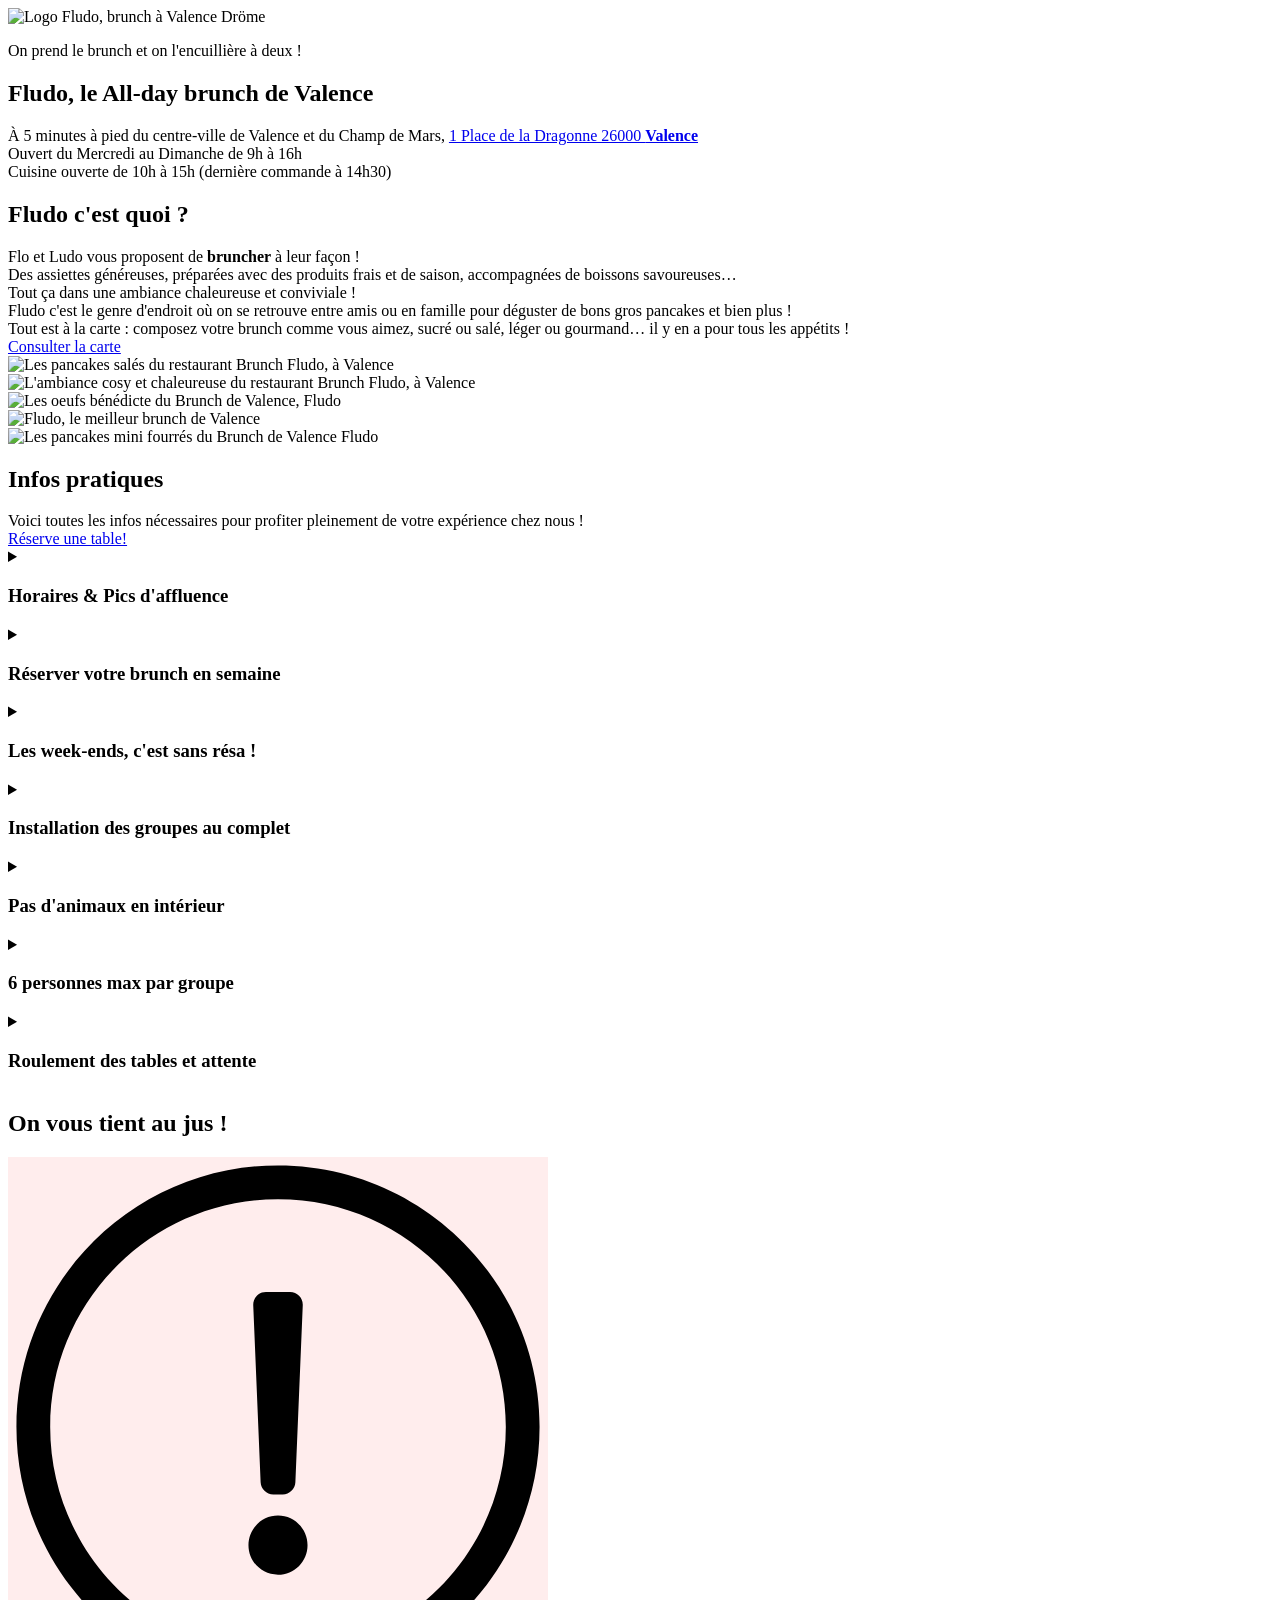
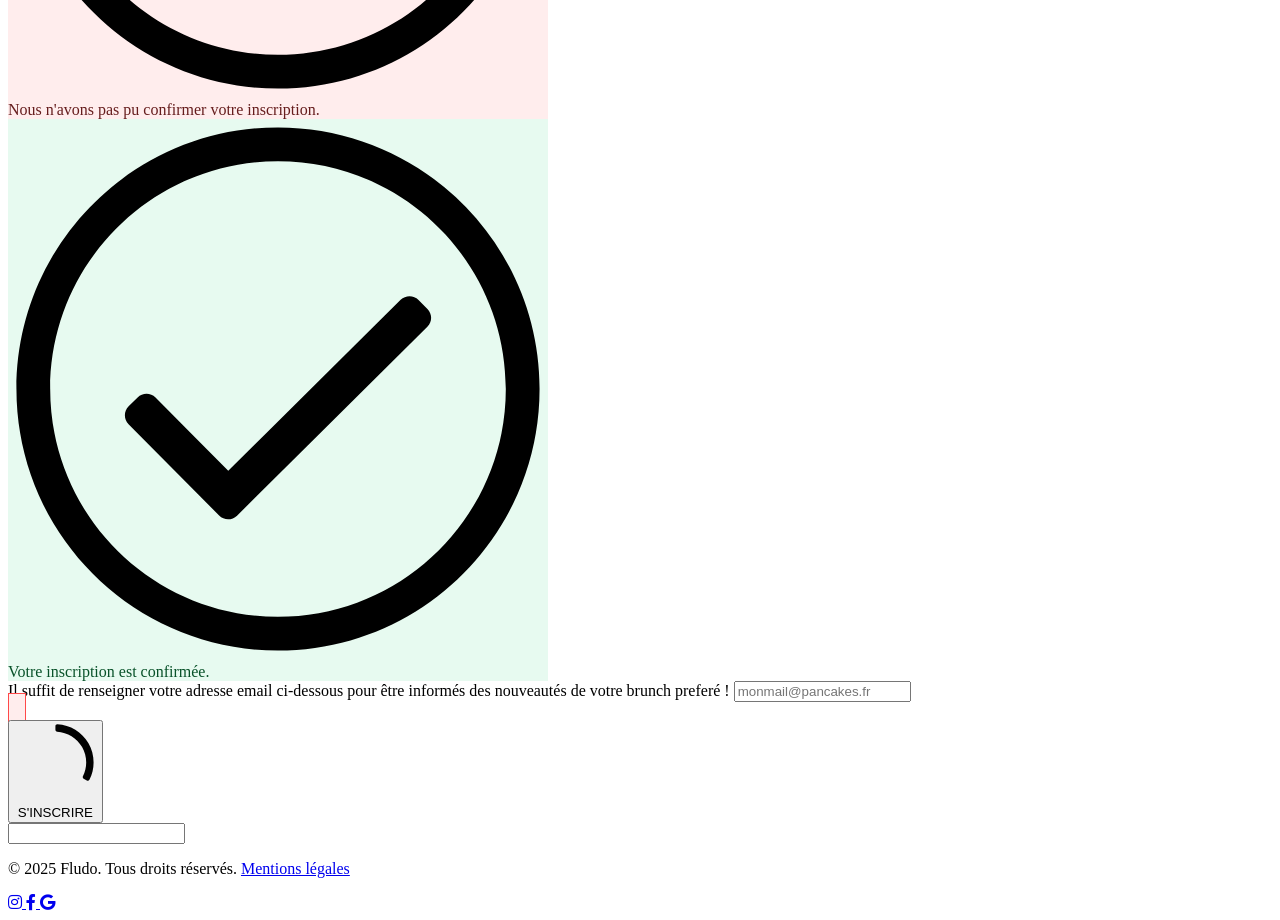
==== src/index.html @ b74ec250 "fix css path" ====
<!DOCTYPE html>
<html lang="fr">
<head>
    <meta charset="UTF-8">
    <meta name="viewport" content="width=device-width, initial-scale=1.0">
    <title>FLUDO │ LE restaurant Brunch à Valence</title>
    <meta name="description" content= "Flo et Ludo vous propose un concept de restaurant All Day Brunch à 5 minutes à pied du centre de Valence ! Au menu : pancakes, œufs Bénédicte et bien d'autres…">
    <meta property="og:title" content="Fludo : Le 'All Day Brunch' de Valence">
    <meta name="robots" content="noai, notdm">
    <meta name="tdm-policy" content="contact=mailto:contact@fludo.fr; terms=https://github.com/fguiliana/fludo/terms">
    <link rel="preconnect" href="https://fonts.googleapis.com">
    <link rel="preconnect" href="https://fonts.gstatic.com" crossorigin>
    <link rel="icon" type="image/png" href="media/favicon.png" />
    <link href="https://cdnjs.cloudflare.com/ajax/libs/font-awesome/5.15.4/css/all.min.css" rel="stylesheet">
    <link rel="stylesheet" href="style.min.css">
    <link rel="stylesheet" href="https://sibforms.com/forms/end-form/build/sib-styles.css">
    <script type="application/ld+json">
        {
          "@context": "https://schema.org",
          "@type": "Organization",
          "name": "Fludo",
          "url": "https://www.fludo.fr",
          "logo": "https://www.fludo.fr/media/fludo-logo.webp",
          "sameAs": [
            "https://www.instagram.com/fludobrunch",
            "https://www.facebook.com/fludobrunch",
            "https://www.google.com/search?q=Fludo"
          ],
          "contactPoint": {
            "@type": "ContactPoint",
            "telephone": "+33-4-75-43-44-90",
            "contactType": "Customer Service",
            "areaServed": "FR",
            "availableLanguage": "French"
          },
          "address": {
            "@type": "PostalAddress",
            "streetAddress": "1 Place de la Dragonne",
            "addressLocality": "Valence",
            "postalCode": "26000",
            "addressCountry": "FR"
          }
        }
        </script>
</head>
<body>
    <!-- Header -->
    <header>
        <img id="fludo-logo" src="media/fludo-logo.webp" alt="Logo Fludo, brunch à Valence Dröme">
        <p class="slogan">On prend le brunch et on l'encuillière à deux !</p>
    </header>

    <!-- Main Content -->
    <main class="container">
        <!-- <div class="divider"></div> -->
        <section class="intro">
            <h1>Fludo, le All-day brunch de Valence</h1>
            <div>À 5 minutes à pied du centre-ville de Valence et du Champ de Mars,
                <a class="address" href="https://maps.app.goo.gl/TYoxBUfpQGfPGVpT9">1 Place de la Dragonne 26000 <strong>Valence</strong></a>
            </div>
            <div class="opening_hours">Ouvert du Mercredi au Dimanche de 9h à 16h</div>
            <div class="kitchen_hours">Cuisine ouverte de 10h à 15h (dernière commande à 14h30)</div>
        </section>
        <!-- <div class="divider"></div> -->
        <section class="block">
            <h2>Fludo c'est quoi ?</h2>
            <div class="block_content">
                Flo et Ludo vous proposent de <strong>bruncher</strong> à leur façon !</br>
                Des assiettes généreuses, préparées avec des produits frais et de saison, accompagnées de boissons savoureuses…</br>
                Tout ça dans une ambiance chaleureuse et conviviale ! </br>
                Fludo c'est le genre d'endroit où on se retrouve entre amis ou en famille pour déguster de bons gros pancakes et bien plus ! </br>
                Tout est à la carte : composez votre brunch comme vous aimez, sucré ou salé, léger ou gourmand… il y en a pour tous les appétits !
            </div>
            <a class="button" href="https://go.nordqr.com/fludo/">Consulter la carte</a>
        </section>
        
        <section class="block">
            <div class="slider_container">
                <div class="slider">
                  <div class="slide one">
                    <img src="media/slideshow/photo1.webp" alt="Les pancakes salés du restaurant Brunch Fludo, à Valence"/>
                  </div>
                  <div class="slide two">
                    <img src="media/slideshow/photo2.webp" alt="L'ambiance cosy et chaleureuse du restaurant Brunch Fludo, à Valence" loading="lazy"/>
                  </div>
                  <div class="slide three">
                    <img src="media/slideshow/photo3.webp" alt="Les oeufs bénédicte du Brunch de Valence, Fludo" loading="lazy"/>
                  </div>
                  <div class="slide four">
                    <img src="media/slideshow/photo4.webp" alt="Fludo, le meilleur brunch de Valence" loading="lazy"/>
                  </div>
                  <div class="slide four">
                    <img src="media/slideshow/photo5.webp" alt="Les pancakes mini fourrés du Brunch de Valence Fludo" loading="lazy"/>
                  </div>
                </div>
            </div>
        </section>
        <div class="divider"></div>
        <section class="block">
            <h2>Infos pratiques</h2>
            <div class="description">
                Voici toutes les infos nécessaires pour profiter pleinement de votre expérience chez nous !
            </div>
            <a class="button" href="https://reservation.laddition.com/booking/fludo">Réserve une table!</a>
            <div class="accordion">
                <details>
                    <summary><h3><strong>Horaires</strong> & Pics d'affluence</h3></summary>
                    <div class="content">
                        <p>
                            La cuisine est ouverte de 10h00 à 15h00, ce qui signifie que nous prenons les dernières commandes à 14h30. Le reste du temps, le restaurant passe en mode coffee shop.
                            Nos pics d'affluence sont de 10h30 à 13h00 les week-ends (surtout le dimanche, “The day of the Brunch”) et les jours fériés; et de 11h30 à 13h00 en semaine.</br>
                            <i>Petit tip : Regarder notre fiche Google pour avoir la fréquentation en direct !</i>
                        </p>
                    </div>
                </details>
                <details>
                    <summary><h3>Réserver votre <strong>brunch en semaine</strong></h3></summary>
                    <div class="content">
                        <p>
                            Victime de notre succès, nous vous conseillons fortement de réserver en semaine. En plus, vous pouvez le faire directement en ligne en cliquant sur ce lien : 
                        </p>
                        <a class="" href="https://reservation.laddition.com/booking/fludo">Réserve une table!</a>
                    </div>
                </details>
                <details>
                    <summary><h3><strong>Les week-ends</strong>, c'est sans résa !</h3></summary>
                    <div class="content">
                        <p>
                            Chez Fludo, nous ne prenons pas de réservations le week-end, car nous fonctionnons en service continu de 10h à 14h30. Chacun arrive et repart à son rythme ! 
                            Ainsi, nous avons la flexibilité d'accommoder un plus grand nombre de clients et de gérer plus efficacement notre flux de service.</br>
                            <i>Petit tip : venez dès l'ouverture ou en fin de service pour avoir plus de chances d'avoir une table sans attendre.</i>
                        </p>
                    </div>
                </details>
                <details>
                    <summary><h3>Installation des <strong>groupes au complet</strong></h3></summary>
                    <div class="content">
                        <p>
                            Pour des raisons de fluidité et d'organisation, nous installons les groupes uniquement lorsqu'ils sont au complet ! Cela évite de bloquer des tables et nous aide à garder une attente raisonnable pour tous. </br>
                            <i>Petit tip : Prévenez vos amis ou votre famille d'être à l'heure! Cela permet à tous de profiter d'un service plus rapide!</i>
                        </p>
                    </div>
                </details>
                <details>
                    <summary><h3><strong>Pas d'animaux</strong> en intérieur</h3></summary>
                    <div class="content">
                        <p>
                            Même si nous adorons les animaux, nous ne pouvons pas recevoir vos boules de poils à l'intérieur, et ce, peu importe leur taille et leur gentillesse. Notre salle est trop étroite et animée pour vos boules de poils, surtout le week-end. 
                            Les animaux sont les bienvenus en terrasse, mais pour le confort de tous, pas en intérieur. Merci !
                        </p>
                    </div>
                </details>
                <details>
                    <summary><h3><strong>6 personnes max</strong> par groupe</h3></summary>
                    <div class="content">
                        <p>
                            Notre salle a une capacité de 32 couverts (sans la terrasse), nous avons des tables de 2,3,4,5,6. 
                            Elle ne nous permet pas d'accueillir des gros groupes de potes ou de grandes familles de plus de 6 personnes sur une même tablée, même si on adorerait. 
                            En plus, on envoie les plats progressivement pour garantir leur qualité, ce qui rend compliqué le service de grandes tablées d'un seul coup. 
                            Nous privilégions les petits groupes pour une expérience plus agréable pour tous nos clients.
                        </p>
                    </div>
                </details>
                <details>
                    <summary><h3>Roulement des tables et <strong>attente</strong></h3></summary>
                    <div class="content">
                        <p>
                            Pour que tout se passe bien et que l'attente soit réduite, on compte sur vous pour faciliter la rotation des tables. 
                            Dès que vous avez fini de vous régaler et que les conversations se calment, pensez à laisser la place aux autres. 
                            Si vous avez dû attendre avant d'être installé, rappelez-vous que les prochains convives sont également impatients de découvrir nos plats!
                        </p>
                    </div>
                </details>
           </div>
        </section>
        <div class="divider"></div>
        <section class="block">
            <h2>On vous tient au jus !</h2>
            <div>
                <div id="sib-form-container">
                    <div id="error-message" class="sib-form-message-panel" style="text-align:left; color:#661d1d; background-color:#ffeded; border-color:#ff4949;max-width:540px;">
                        <div class="sib-form-message-panel__text sib-form-message-panel__text--center">
                            <svg viewBox="0 0 512 512" class="sib-icon sib-notification__icon">
                                <path d="M256 40c118.621 0 216 96.075 216 216 0 119.291-96.61 216-216 216-119.244 0-216-96.562-216-216 0-119.203 96.602-216 216-216m0-32C119.043 8 8 119.083 8 256c0 136.997 111.043 248 248 248s248-111.003 248-248C504 119.083 392.957 8 256 8zm-11.49 120h22.979c6.823 0 12.274 5.682 11.99 12.5l-7 168c-.268 6.428-5.556 11.5-11.99 11.5h-8.979c-6.433 0-11.722-5.073-11.99-11.5l-7-168c-.283-6.818 5.167-12.5 11.99-12.5zM256 340c-15.464 0-28 12.536-28 28s12.536 28 28 28 28-12.536 28-28-12.536-28-28-28z" />
                            </svg>
                            <span class="sib-form-message-panel__inner-text">
                                Nous n&#039;avons pas pu confirmer votre inscription.
                            </span>
                        </div>
                    </div>
                    <div></div>
                    <div id="success-message" class="sib-form-message-panel" style="text-align:left; color:#085229; background-color:#e7faf0; border-color:#13ce66;max-width:540px;">
                        <div class="sib-form-message-panel__text sib-form-message-panel__text--center">
                            <svg viewBox="0 0 512 512" class="sib-icon sib-notification__icon">
                                <path d="M256 8C119.033 8 8 119.033 8 256s111.033 248 248 248 248-111.033 248-248S392.967 8 256 8zm0 464c-118.664 0-216-96.055-216-216 0-118.663 96.055-216 216-216 118.664 0 216 96.055 216 216 0 118.663-96.055 216-216 216zm141.63-274.961L217.15 376.071c-4.705 4.667-12.303 4.637-16.97-.068l-85.878-86.572c-4.667-4.705-4.637-12.303.068-16.97l8.52-8.451c4.705-4.667 12.303-4.637 16.97.068l68.976 69.533 163.441-162.13c4.705-4.667 12.303-4.637 16.97.068l8.451 8.52c4.668 4.705 4.637 12.303-.068 16.97z" />
                            </svg>
                            <span class="sib-form-message-panel__inner-text">
                                Votre inscription est confirmée.
                            </span>
                        </div>
                    </div>
                    <div>
                        <form id="sib-form" method="POST" action="https://5db28197.sibforms.com/serve/[base64]" data-type="subscription">
                            <!-- <p>Inscrivez-vous à notre newsletter pour suivre nos actualités.</p>                         -->
                            <div class="sib-input">
                                <div class="form__entry entry_block">
                                    <div class="form__label-row ">
                                        <label class="" for="EMAIL" data-required="*">
                                            Il suffit de renseigner votre adresse email ci-dessous pour être informés des nouveautés de votre brunch preferé !
                                        </label>
                                        <input class="input" type="text" id="EMAIL" name="EMAIL" autocomplete="on" placeholder="monmail@pancakes.fr" data-required="true" required />
                                    </div>
                                    <label for="EMAIL" class="entry__error entry__error--primary" style="color:#661d1d; background-color:#ffeded; border: 1px solid #ff4949; padding: 0.5rem">
                                    </label>
                                </div>
                            </div>
                            <div>
                                <button class="button" form="sib-form" type="submit">
                                    <svg class="icon clickable__icon progress-indicator__icon sib-hide-loader-icon" viewBox="0 0 512 512">
                                        <path d="M460.116 373.846l-20.823-12.022c-5.541-3.199-7.54-10.159-4.663-15.874 30.137-59.886 28.343-131.652-5.386-189.946-33.641-58.394-94.896-95.833-161.827-99.676C261.028 55.961 256 50.751 256 44.352V20.309c0-6.904 5.808-12.337 12.703-11.982 83.556 4.306 160.163 50.864 202.11 123.677 42.063 72.696 44.079 162.316 6.031 236.832-3.14 6.148-10.75 8.461-16.728 5.01z" />
                                    </svg>
                                    S&#039;INSCRIRE
                                </button>
                            </div>
                            <input type="text" name="email_address_check" value="" class="input--hidden">
                            <!-- <input type="hidden" name="locale" value="fr"> -->
                        </form>
                    </div>
                </div>
            </div>
        </section>
    </main>

    <!-- Footer -->
    <footer>
        <p>&copy; 2025 Fludo. Tous droits réservés. <a href="mentions.html">Mentions légales</a></p>
        <div class="social-icons">
            <a href="https://www.instagram.com/fludobrunch" target="_blank" aria-label="Instagram" rel="noopener">
                <i class="fab fa-instagram"></i>
            </a>
            <a href="https://www.facebook.com/fludobrunch" target="_blank" aria-label="Facebook" rel="noopener">
                <i class="fab fa-facebook-f"></i>
            </a>
            <a href="https://maps.app.goo.gl/6g2QSEkhwfaf5TP17" target="_blank" aria-label="Google" rel="noopener">
                <i class="fab fa-google"></i>
            </a>
        </div>
    </footer>
    <!-- JavaScript -->
    <script defer src="script.min.js"></script>
    <script defer src="https://sibforms.com/forms/end-form/build/main.js"></script>
</body>
</html>
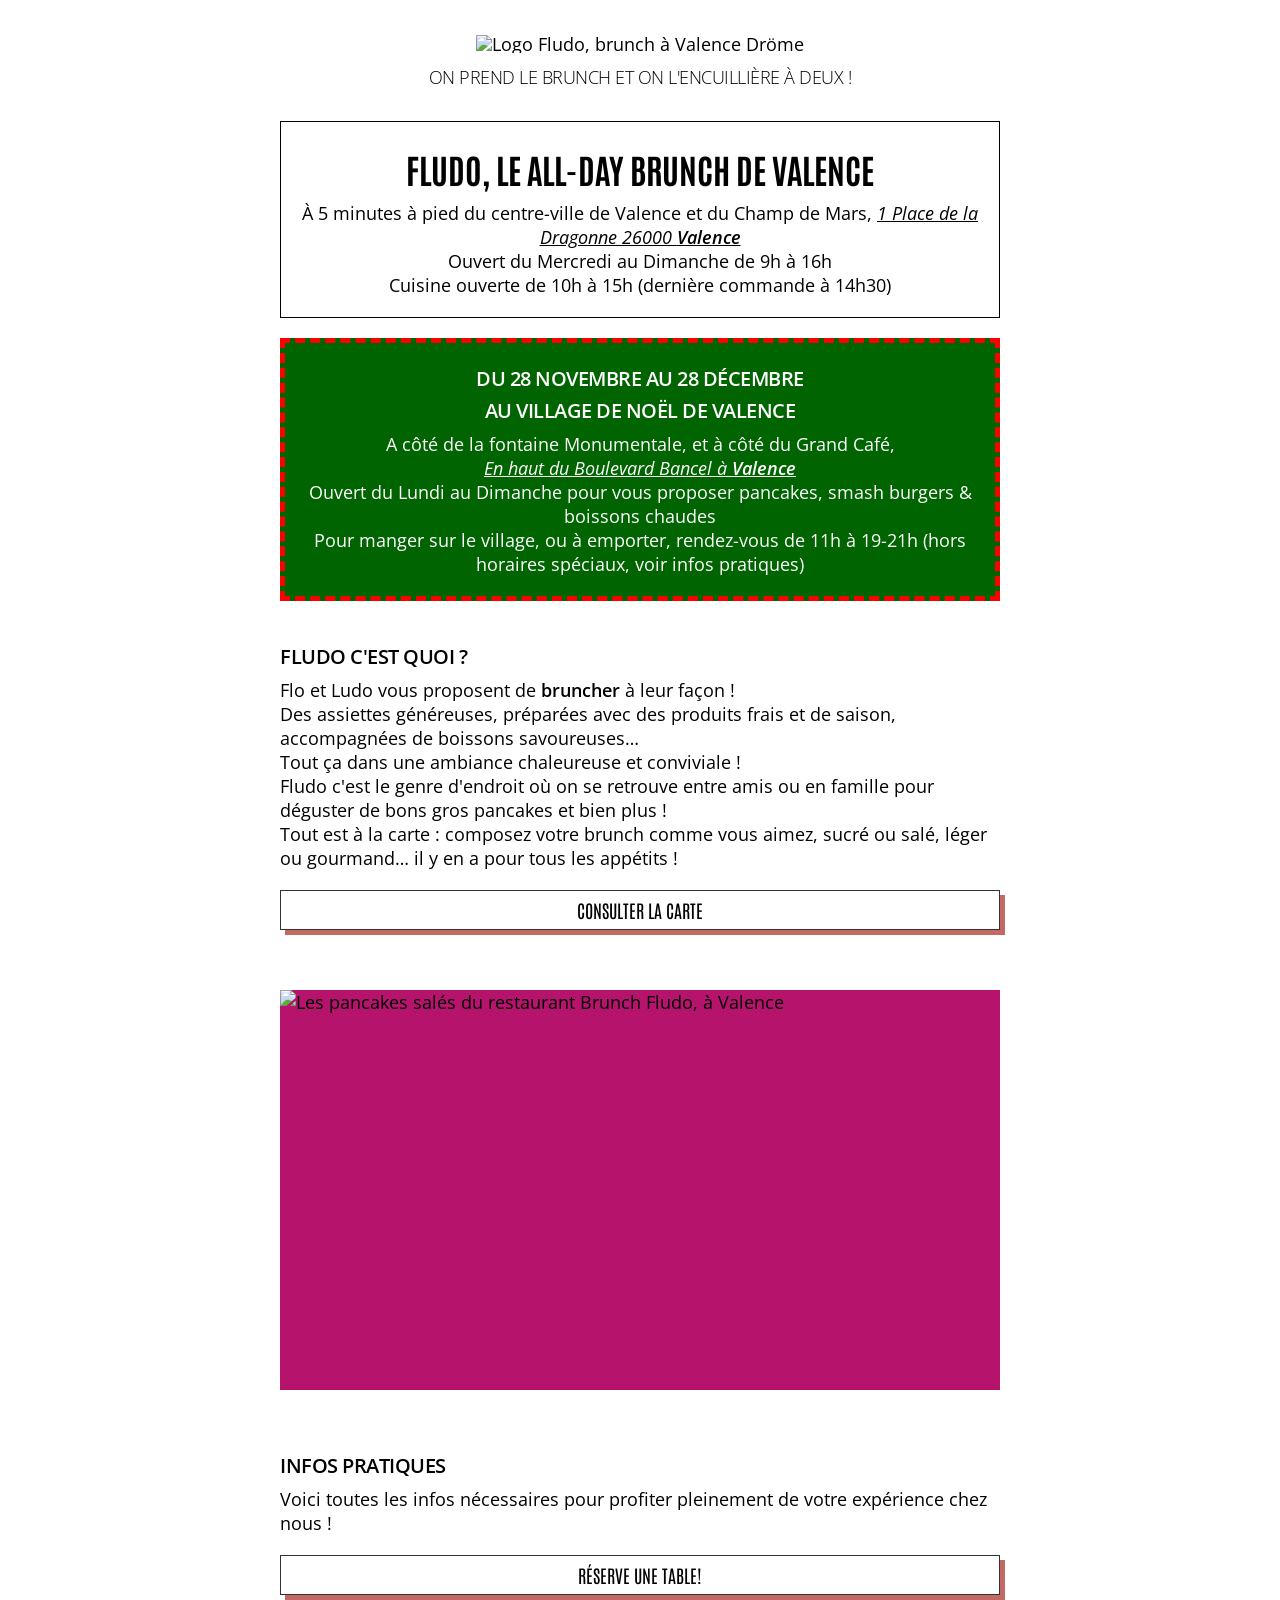
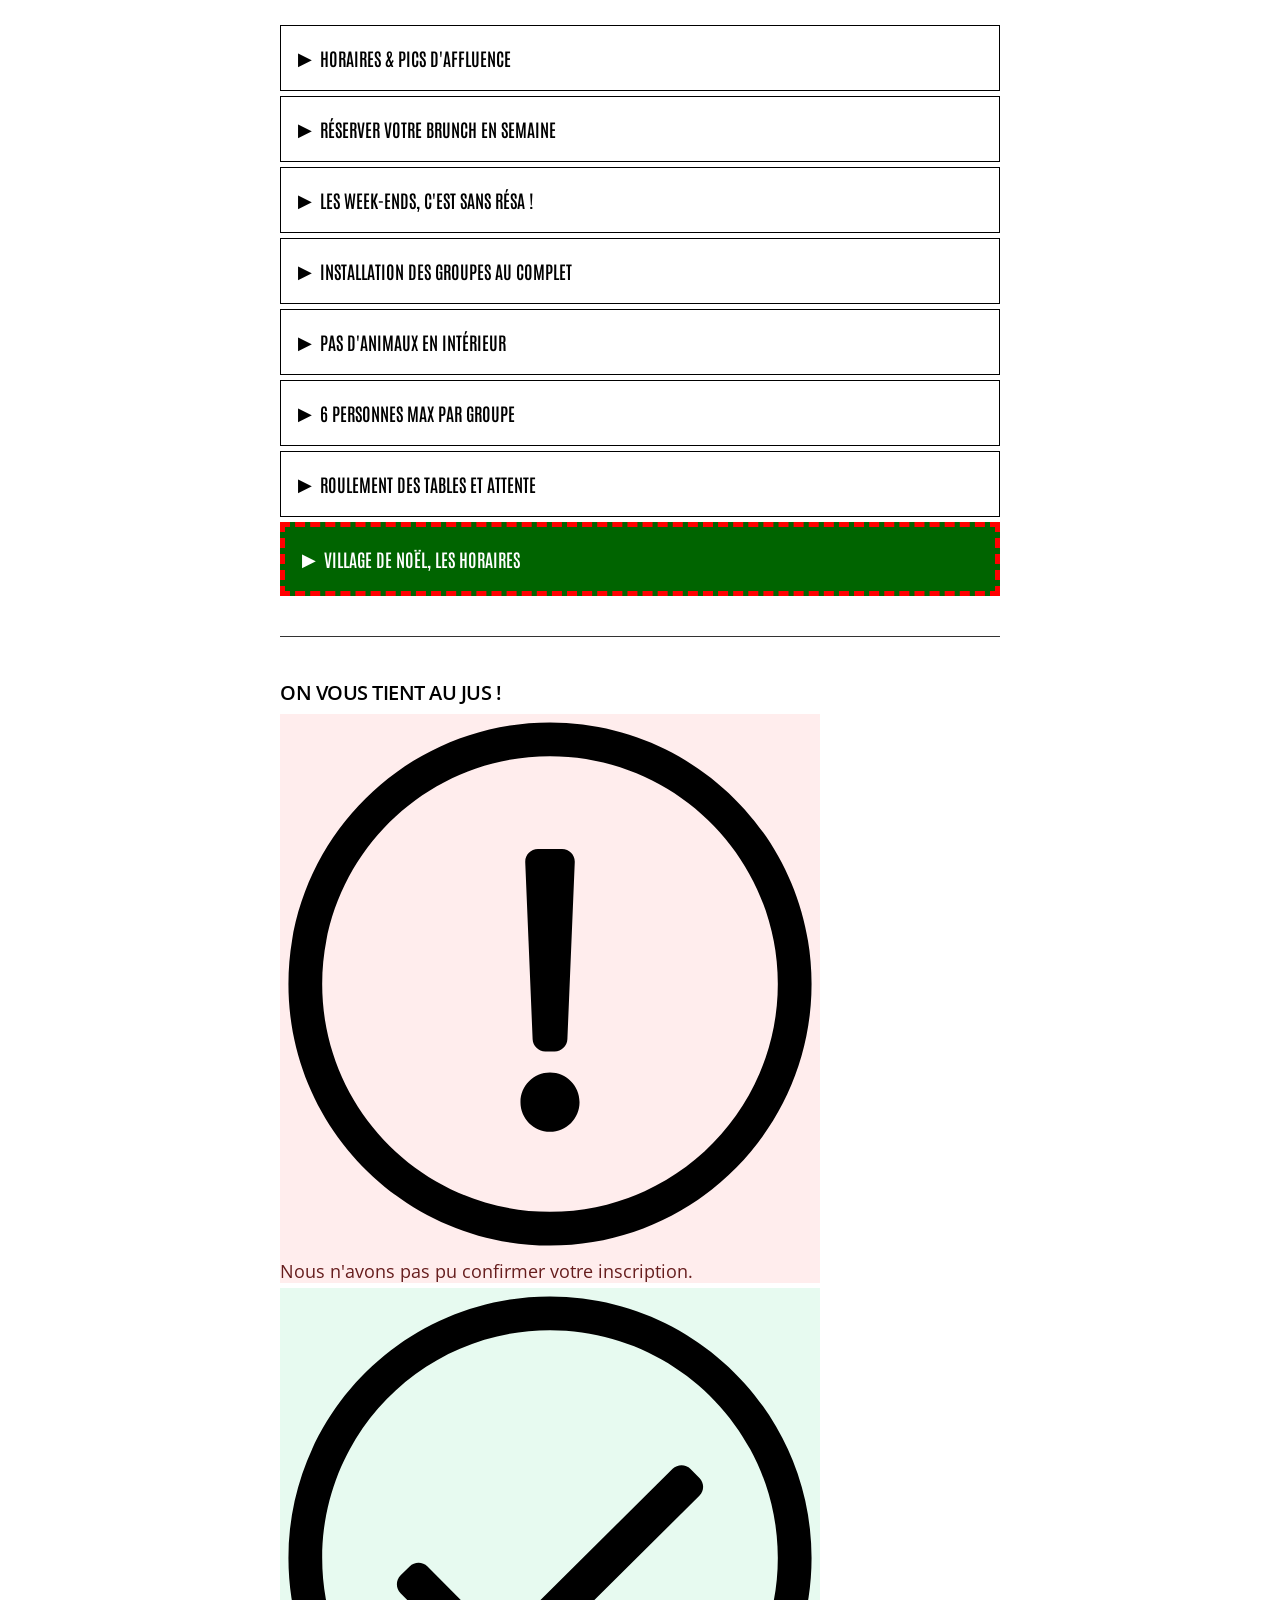
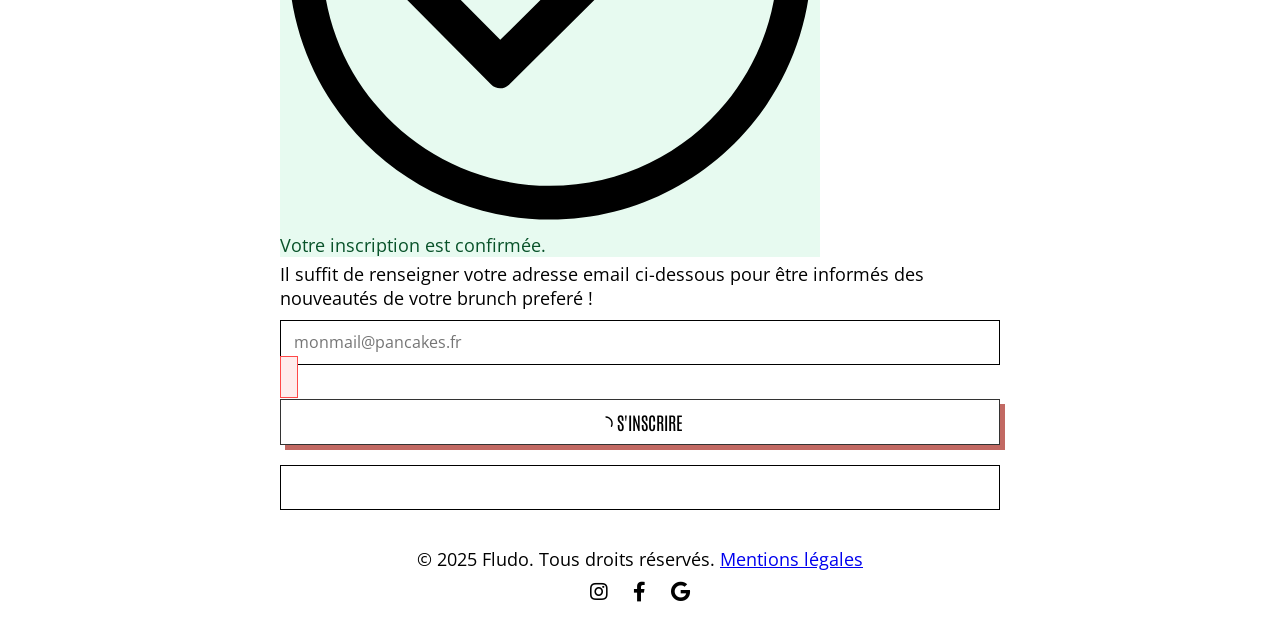
==== commit a1837241: "update pour noel" ====
--- a/src/index.html
+++ b/src/index.html
@@ -12,7 +12,7 @@
     <link rel="preconnect" href="https://fonts.gstatic.com" crossorigin>
     <link rel="icon" type="image/png" href="media/favicon.png" />
     <link href="https://cdnjs.cloudflare.com/ajax/libs/font-awesome/5.15.4/css/all.min.css" rel="stylesheet">
-    <link rel="stylesheet" href="style.min.css">
+    <link rel="stylesheet" href="style.css">
     <link rel="stylesheet" href="https://sibforms.com/forms/end-form/build/sib-styles.css">
     <script type="application/ld+json">
         {
@@ -61,6 +61,15 @@
             <div class="opening_hours">Ouvert du Mercredi au Dimanche de 9h à 16h</div>
             <div class="kitchen_hours">Cuisine ouverte de 10h à 15h (dernière commande à 14h30)</div>
         </section>
+        <div class="divider2"></div>
+        <section class="intro noel">
+            <h2>Du 28 Novembre au 28 Décembre </br>au Village de Noël de Valence</h1>
+            <div>A côté de la fontaine Monumentale, et à côté du Grand Café,</br>
+                <a class="address" href="https://maps.app.goo.gl/HufvJibSxLJKdPjW9">En haut du Boulevard Bancel à <strong>Valence</strong></a>
+            </div>
+            <div class="opening_hours">Ouvert du Lundi au Dimanche pour vous proposer pancakes, smash burgers & boissons chaudes</div>
+            <div class="kitchen_hours">Pour manger sur le village, ou à emporter, rendez-vous de 11h à 19-21h (hors horaires spéciaux, voir infos pratiques)</div>
+        </section>
         <!-- <div class="divider"></div> -->
         <section class="block">
             <h2>Fludo c'est quoi ?</h2>
@@ -95,7 +104,7 @@
                 </div>
             </div>
         </section>
-        <div class="divider"></div>
+        <!-- <div class="divider"></div> -->
         <section class="block">
             <h2>Infos pratiques</h2>
             <div class="description">
@@ -111,6 +120,7 @@
                             Nos pics d'affluence sont de 10h30 à 13h00 les week-ends (surtout le dimanche, “The day of the Brunch”) et les jours fériés; et de 11h30 à 13h00 en semaine.</br>
                             <i>Petit tip : Regarder notre fiche Google pour avoir la fréquentation en direct !</i>
                         </p>
+                        <a class="" href="https://maps.app.goo.gl/TYoxBUfpQGfPGVpT9">Notre fiche Google</a>
                     </div>
                 </details>
                 <details>
@@ -119,7 +129,7 @@
                         <p>
                             Victime de notre succès, nous vous conseillons fortement de réserver en semaine. En plus, vous pouvez le faire directement en ligne en cliquant sur ce lien : 
                         </p>
-                        <a class="" href="https://reservation.laddition.com/booking/fludo">Réserve une table!</a>
+                        <a class="" href="https://reservation.laddition.com/booking/fludo">réserver une table!</a>
                     </div>
                 </details>
                 <details>
@@ -128,7 +138,7 @@
                         <p>
                             Chez Fludo, nous ne prenons pas de réservations le week-end, car nous fonctionnons en service continu de 10h à 14h30. Chacun arrive et repart à son rythme ! 
                             Ainsi, nous avons la flexibilité d'accommoder un plus grand nombre de clients et de gérer plus efficacement notre flux de service.</br>
-                            <i>Petit tip : venez dès l'ouverture ou en fin de service pour avoir plus de chances d'avoir une table sans attendre.</i>
+                            <i>Petit tip : Venez dès l'ouverture ou en fin de service pour avoir plus de chances d'avoir une table sans attendre.</i>
                         </p>
                     </div>
                 </details>
@@ -137,7 +147,7 @@
                     <div class="content">
                         <p>
                             Pour des raisons de fluidité et d'organisation, nous installons les groupes uniquement lorsqu'ils sont au complet ! Cela évite de bloquer des tables et nous aide à garder une attente raisonnable pour tous. </br>
-                            <i>Petit tip : Prévenez vos amis ou votre famille d'être à l'heure! Cela permet à tous de profiter d'un service plus rapide!</i>
+                            <i>Petit tip : En famille ou entre amis, on vous conseille d'arriver ensemble pour profiter d'un service plus rapide pour tous.</i>
                         </p>
                     </div>
                 </details>
@@ -169,6 +179,20 @@
                             Dès que vous avez fini de vous régaler et que les conversations se calment, pensez à laisser la place aux autres. 
                             Si vous avez dû attendre avant d'être installé, rappelez-vous que les prochains convives sont également impatients de découvrir nos plats!
                         </p>
+                    </div>
+                </details>
+                <details class="noel">
+                    <summary class="xmas" style="background-color: darkgreen; color: white;"><h3>Village de Noël, les <strong>horaires</strong></h3></summary>
+                    <div class="content" style="color: white;">
+                        <p>Nous serons présents tous les jours du 28 Novembre au 28 Décembre au Village de Noël de Valence, à côté de la fontaine Monumentale et du Grand Café, en haut du Boulevard Bancel.</br>
+                            Les horaires d'ouverture seront les suivants :</br></br></p>
+                            <ul>
+                                <li>Le Vendredi 28 Novembre : de 18h à 21h</li>
+                                <li>Du Dimanche au Jeudi : de 11h à 19h</li>
+                                <li>Les Vendredis et Samedis : de 11h à 21h</li>
+                                <li>Le Mercredi 24 et le Jeudi 25 Décembre : de 11h - 17h</li>
+                                <li>Le Dimanche 28 Décembre : de 11h - 16h</li>
+                            </ul>
                     </div>
                 </details>
            </div>
@@ -247,7 +271,7 @@
         </div>
     </footer>
     <!-- JavaScript -->
-    <script defer src="script.min.js"></script>
+    <script defer src="script.js"></script>
     <script defer src="https://sibforms.com/forms/end-form/build/main.js"></script>
 </body>
 </html>
--- a/src/style.css
+++ b/src/style.css
@@ -0,0 +1,405 @@
+/* Reset CSS */
+@import url('https://fonts.googleapis.com/css2?family=Open+Sans:ital,wght@0,300..800;1,300..800&display=swap');
+@import url('https://fonts.googleapis.com/css2?family=Antonio:wght@100..700&display=swap');
+@import 'styles/reset.css';
+@import 'styles/accordion.css';
+@import 'styles/slideshow.css';
+
+/* Fonts imports */
+@font-face {
+    font-family: 'tan-nimbus';
+    src: url('/media/fonts/TAN-NIMBUS.otf') format('opentype'),
+         url('/media/fonts/TAN-NIMBUS.ttf') format('truetype');
+    font-weight: normal;
+    font-style: normal;
+}
+
+@font-face {
+    font-family: 'candy';
+    src: url('/media/fonts/CANDY.ttf') format('truetype');
+}
+
+
+/* Base Reset */
+* {
+    margin: 0;
+    padding: 0;
+    box-sizing: border-box;
+}
+  
+/* Typography */
+body {
+    font-family: 'Open Sans';
+    font-size: 16px;
+}
+
+strong {
+    font-weight: 600;
+    /* font-style: bold !important; */
+}
+  
+/* Container */
+.container {
+    max-width: 600px;
+    margin: 0 auto;
+    padding: 0 15px;
+}
+
+.intro {
+    border: 1px solid;
+    margin: 0 20px;
+}
+
+.noel {
+    background-color: darkgreen;
+    border: 5px dashed red;
+    h2, div, div > a {
+        color: white;
+    }
+}
+
+  /* Global Styles */
+header, nav, section, footer {
+    padding: 20px;
+    text-align: center;
+}
+
+header {
+    margin-bottom: 15px;
+}
+
+button {
+    box-shadow: 5px 5px #C26963;
+    background-color: #fff;
+    width: 100%;
+    margin: 10px 0;
+    padding: 10px;
+    font-family: 'Antonio';
+    text-align: center;
+    text-decoration: none;
+    text-transform: uppercase;
+    display: block;
+    color: rgb(0, 0, 0);
+    border: 1px solid #333;
+}
+
+button:hover {
+    background-color: #fbfcc5;
+    cursor: pointer;
+}
+
+button:focus {
+    position: relative;
+    left: 5px;
+    top: 5px;
+    box-shadow: unset;
+}
+
+.progress-indicator__icon {
+    position: relative;
+    height: 15px;
+}
+
+input {
+    width: 100% !important;
+    margin-top: 10px;
+    border: 1px solid #000;
+    padding: 12.5px;
+}
+
+input:focus {
+    outline: none;
+}
+
+input::placeholder {
+    font-family: 'Open Sans';
+    font-size: inherit;
+}
+
+li {
+    list-style: inside;
+}
+
+#error-message, #success-message {
+    margin-bottom: 5px;
+}
+
+img#fludo-logo {
+    margin: 15px 0;
+}
+
+section.block {
+    text-align: left;
+    margin-top: 20px;
+}
+
+div {
+    line-height: normal;
+}
+
+h1 {
+    line-height: 1.6;
+    font-family: 'Antonio';
+    text-transform: uppercase;
+    margin-bottom: 5px;
+}
+
+h2 {
+    line-height: 1.6;
+    text-transform: uppercase;
+    font-weight: 600;
+    margin-bottom: 5px;
+    letter-spacing: -0.5px;
+}
+
+h3 {
+    font-weight: 600;
+    font-family: 'Antonio';
+    text-transform: uppercase;
+}
+
+p.slogan {
+    text-transform: uppercase;
+    font-weight: 300;
+    font-style: condensed;
+    letter-spacing: -0.5px;
+}
+
+div.divider {
+    height: 1px;
+    margin: 20px 20px 0px 20px;
+    background-color: #333;
+}
+
+div.divider2 {
+    height: 0px;
+    margin: 20px 20px 0px 20px;
+}
+
+a.address {
+    font-style: oblique;
+    color: black;
+}
+
+a.button {
+    box-shadow: 5px 5px #C26963;
+    margin-top: 20px;
+    padding: 10px;
+    font-family: 'Antonio';
+    text-align: center;
+    text-decoration: none;
+    text-transform: uppercase;
+    display: block;
+    color: rgb(0, 0, 0);
+    border: 1px solid #333;
+}
+
+a.button:active {
+    position: relative;
+    left: 5px;
+    top: 5px;
+    box-shadow: unset;
+}
+
+  
+img {
+    max-width: 100%;
+    height: auto;
+}
+
+.social-icons {
+    margin-top: 10px;
+}
+
+.social-icons a {
+    text-decoration: none;
+    color: black; /* Couleur initiale des icônes */
+    font-size: 20px;
+    margin: 10px 10px; /* Espacement entre les icônes */
+    transition: color 0.3s ease; /* Transition pour l'effet d'hover */
+}
+
+.social-icons a:hover {
+    color: #C26963; /* Couleur du logo du site (à personnaliser) */
+}
+  
+/* Breakpoints */
+/* Extra Small Devices (phones, less than 576px) */
+@media (max-width: 575.98px) {
+    body {
+      font-size: 14px;
+    }
+
+    button {
+        font-size: 15px;
+    }
+
+    input {
+        font-size: 14px;
+    }
+
+    img#fludo-logo {
+        width: 200px;
+    }    
+        
+    h1 {
+        font-size: 24px;
+    }
+
+    h2 {
+        font-size: 15px;
+    }
+    
+    .container {
+      padding: 0 10px;
+    }
+
+    a.button, h3 {
+        font-size: 15px;
+    }
+}
+  
+/* Small Devices (landscape phones, 576px and up) */
+@media (min-width: 576px) and (max-width: 767.98px) {
+    body {
+      font-size: 15px;
+    }
+
+    button {
+        font-size: 16px;
+    }
+
+    input {
+        font-size: 15px;
+    }
+
+    img#fludo-logo {
+        width: 300px;
+    }    
+        
+    h1 {
+        font-size: 32px;
+    }
+
+    h2 {
+        font-size: 18px;
+    }
+    
+    .container {
+        padding: 0 10px;
+    }
+  
+    a.button, h3 {
+        font-size: 16px;
+    }
+  
+}
+  
+/* Medium Devices (tablets, 768px and up) */
+@media (min-width: 768px) and (max-width: 991.98px) {
+    body {
+      font-size: 16px;
+    }
+
+    button {
+        font-size: 18px;
+    }
+
+    input {
+        font-size: 16px;
+    }
+
+    img#fludo-logo {
+        width: 400px;
+    }    
+        
+    h1 {
+        font-size: 34px;
+    }
+
+    h2 {
+        font-size: 20px;
+    }
+    
+    .container {
+        padding: 0 10px;
+    }
+  
+    a.button, h3 {
+        font-size: 18px;
+    }
+
+}
+  
+/* Large Devices (desktops, 992px and up) */
+@media (min-width: 992px) and (max-width: 1199.98px) {
+    body {
+      font-size: 17px;
+    }
+
+    button {
+        font-size: 18px;
+    }
+
+    input {
+        font-size: 16px;
+    }
+
+    img#fludo-logo {
+        width: 400px;
+    }    
+        
+    h1 {
+        font-size: 34px;
+    }
+
+    h2 {
+        font-size: 20px;
+    }
+    
+    a.button, h3 {
+        font-size: 18px;
+    }
+    
+    .container {
+        max-width: 700px;
+      padding: 0 20px;
+    }
+}
+  
+/* Extra Large Devices (large desktops, 1200px and up) */
+@media (min-width: 1200px) {
+    body {
+      font-size: 18px;
+    }
+
+    button {
+        font-size: 18px;
+    }
+
+    input {
+        font-size: 16px;
+    }
+
+    img#fludo-logo {
+        width: 450px;
+    }    
+        
+    h1 {
+        font-size: 34px;
+    }
+
+    h2 {
+        font-size: 20px;
+    }
+    
+    a.button, h3 {
+        font-size: 18px;
+    }
+    
+    .container {
+        max-width: 800px;
+        padding: 0 20px;
+    }
+}
+  
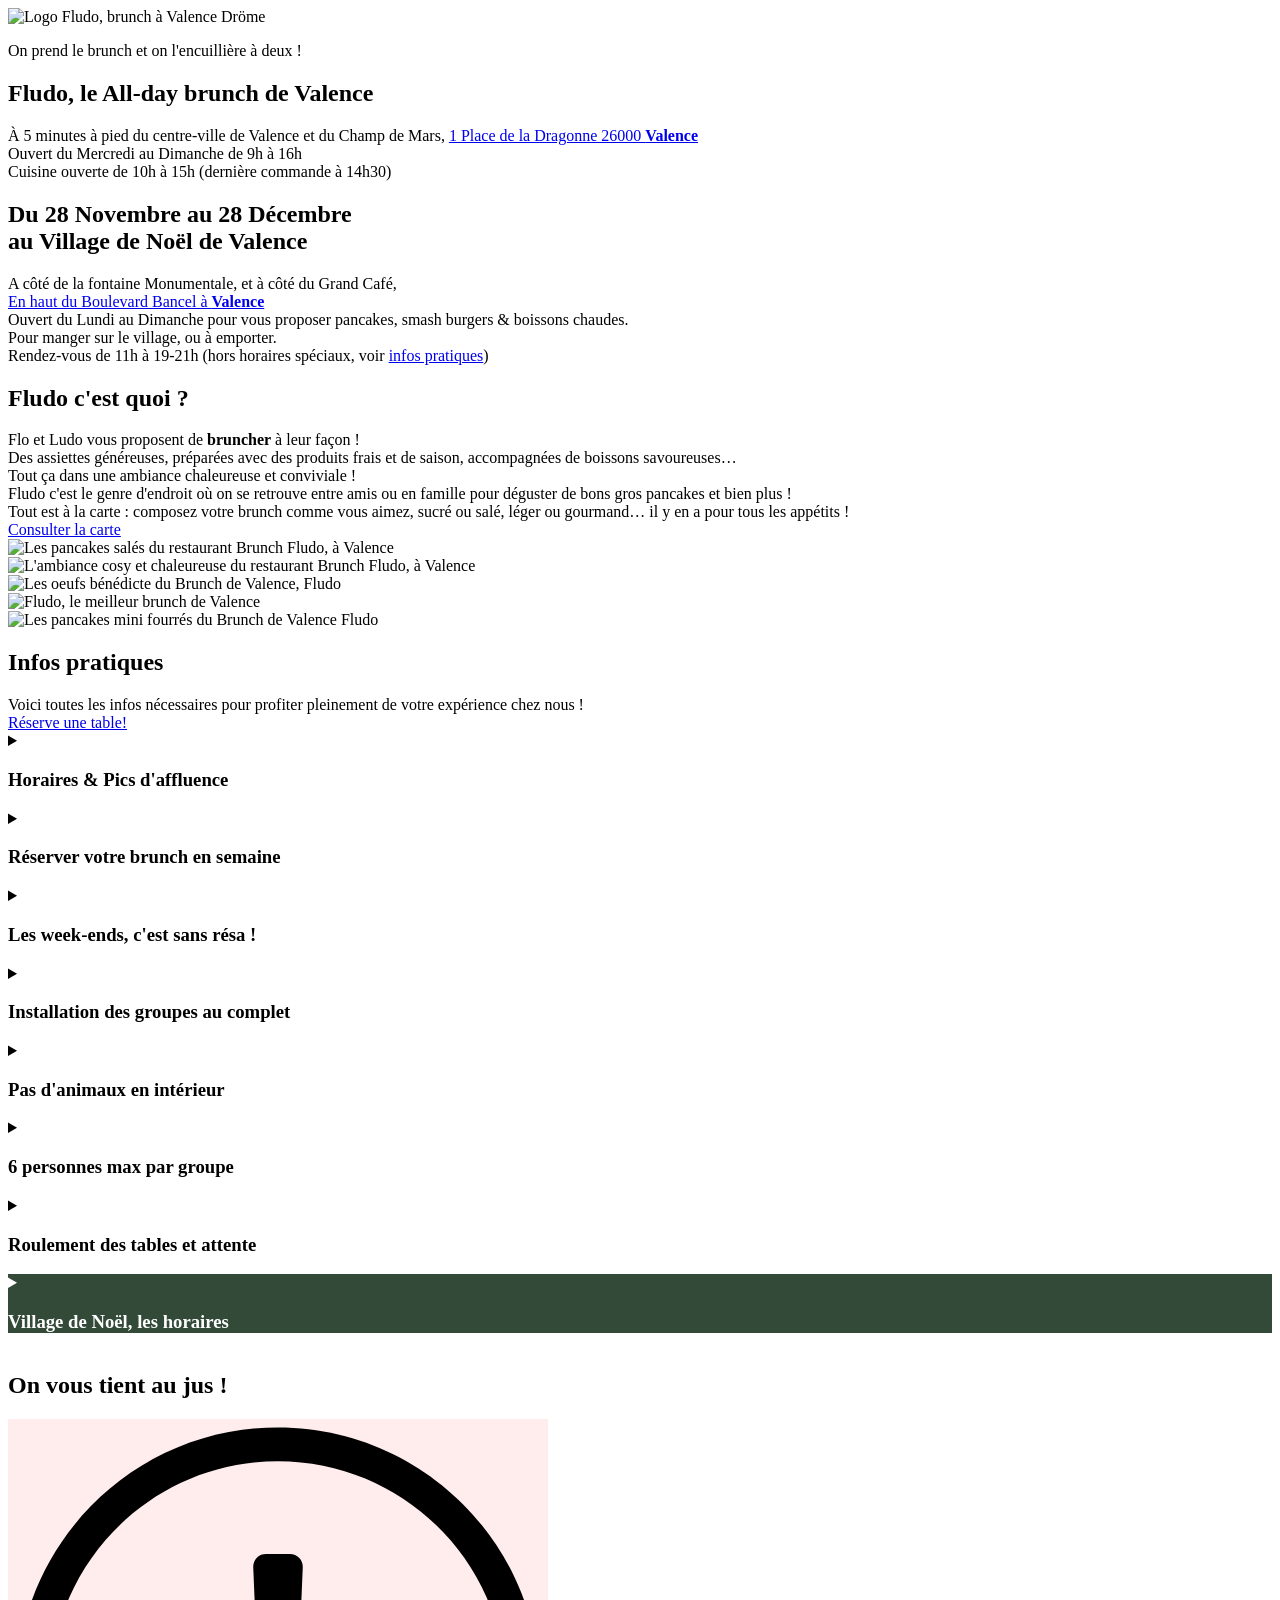
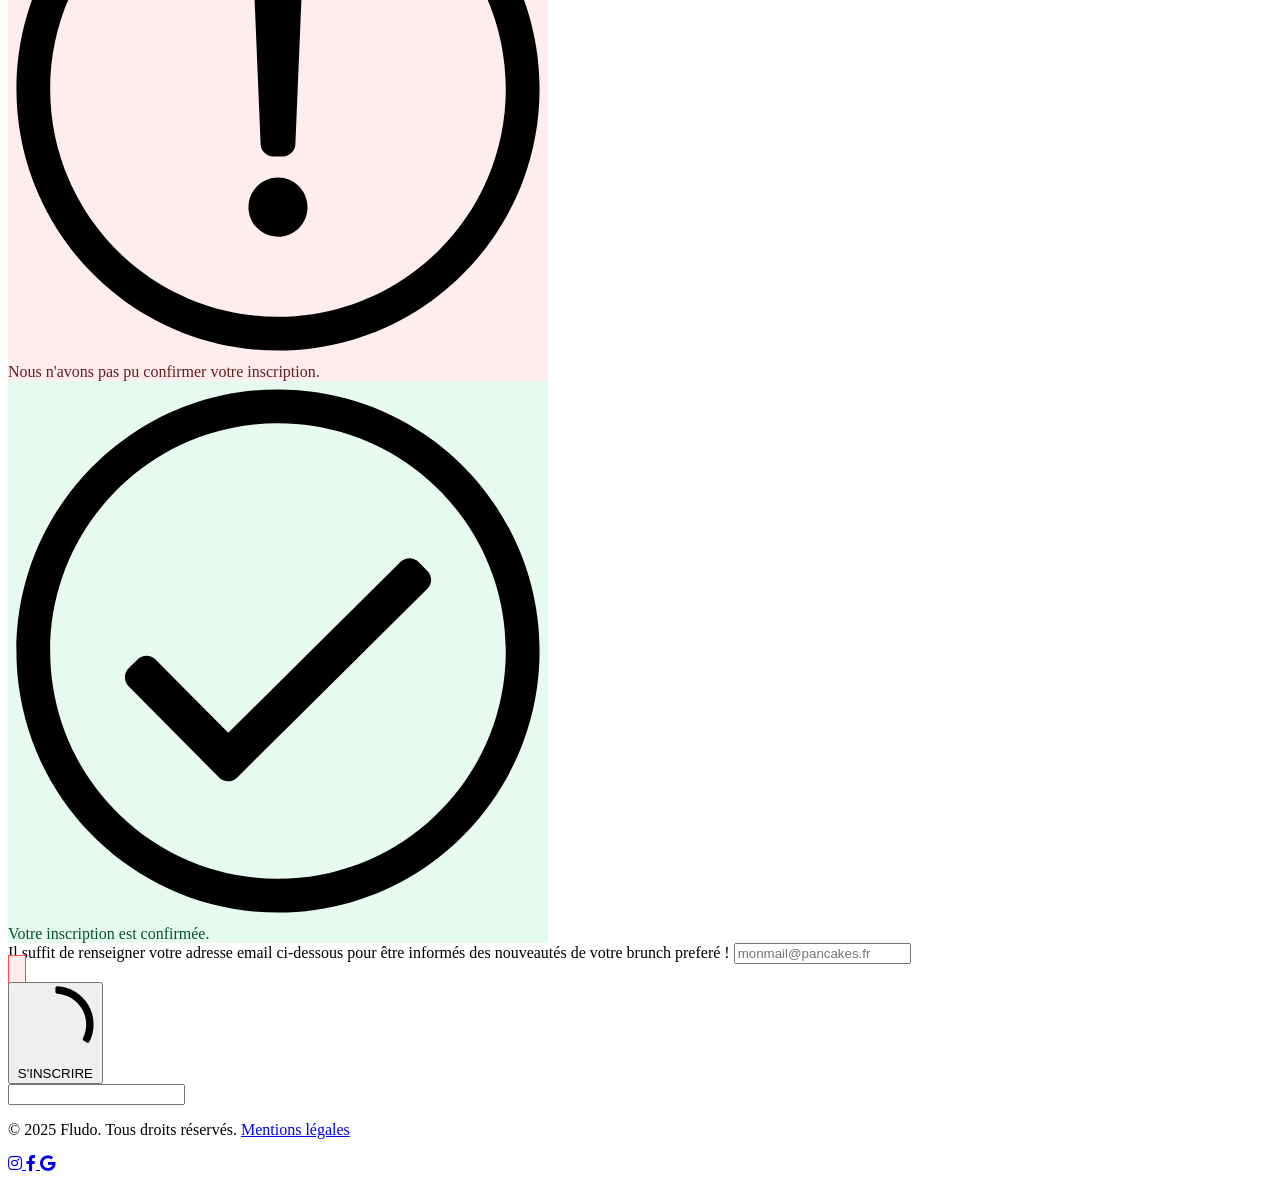
==== commit 930b6807: "ajout js pour checker date" ====
--- a/src/index.html
+++ b/src/index.html
@@ -12,7 +12,7 @@
     <link rel="preconnect" href="https://fonts.gstatic.com" crossorigin>
     <link rel="icon" type="image/png" href="media/favicon.png" />
     <link href="https://cdnjs.cloudflare.com/ajax/libs/font-awesome/5.15.4/css/all.min.css" rel="stylesheet">
-    <link rel="stylesheet" href="style.css">
+    <link rel="stylesheet" href="min.style.css">
     <link rel="stylesheet" href="https://sibforms.com/forms/end-form/build/sib-styles.css">
     <script type="application/ld+json">
         {
@@ -61,14 +61,14 @@
             <div class="opening_hours">Ouvert du Mercredi au Dimanche de 9h à 16h</div>
             <div class="kitchen_hours">Cuisine ouverte de 10h à 15h (dernière commande à 14h30)</div>
         </section>
-        <div class="divider2"></div>
-        <section class="intro noel">
+        <div class="divider2 xmas25"></div>
+        <section class="intro noel xmas25">
             <h2>Du 28 Novembre au 28 Décembre </br>au Village de Noël de Valence</h1>
             <div>A côté de la fontaine Monumentale, et à côté du Grand Café,</br>
                 <a class="address" href="https://maps.app.goo.gl/HufvJibSxLJKdPjW9">En haut du Boulevard Bancel à <strong>Valence</strong></a>
             </div>
-            <div class="opening_hours">Ouvert du Lundi au Dimanche pour vous proposer pancakes, smash burgers & boissons chaudes</div>
-            <div class="kitchen_hours">Pour manger sur le village, ou à emporter, rendez-vous de 11h à 19-21h (hors horaires spéciaux, voir infos pratiques)</div>
+            <div class="opening_hours">Ouvert du Lundi au Dimanche pour vous proposer pancakes, smash burgers & boissons chaudes.</div>
+            <div class="kitchen_hours">Pour manger sur le village, ou à emporter. </br>Rendez-vous de 11h à 19-21h (hors horaires spéciaux, voir <a href="#xmas25">infos pratiques</a>)</div>
         </section>
         <!-- <div class="divider"></div> -->
         <section class="block">
@@ -181,8 +181,8 @@
                         </p>
                     </div>
                 </details>
-                <details class="noel">
-                    <summary class="xmas" style="background-color: darkgreen; color: white;"><h3>Village de Noël, les <strong>horaires</strong></h3></summary>
+                <details class="noel xmas25">
+                    <summary class="xmas" style="background-color: #334A39; color: white;"><h3>Village de Noël, les <strong>horaires</strong></h3></summary>
                     <div class="content" style="color: white;">
                         <p>Nous serons présents tous les jours du 28 Novembre au 28 Décembre au Village de Noël de Valence, à côté de la fontaine Monumentale et du Grand Café, en haut du Boulevard Bancel.</br>
                             Les horaires d'ouverture seront les suivants :</br></br></p>
@@ -271,7 +271,7 @@
         </div>
     </footer>
     <!-- JavaScript -->
-    <script defer src="script.js"></script>
+    <script defer src="min.script.js"></script>
     <script defer src="https://sibforms.com/forms/end-form/build/main.js"></script>
 </body>
 </html>
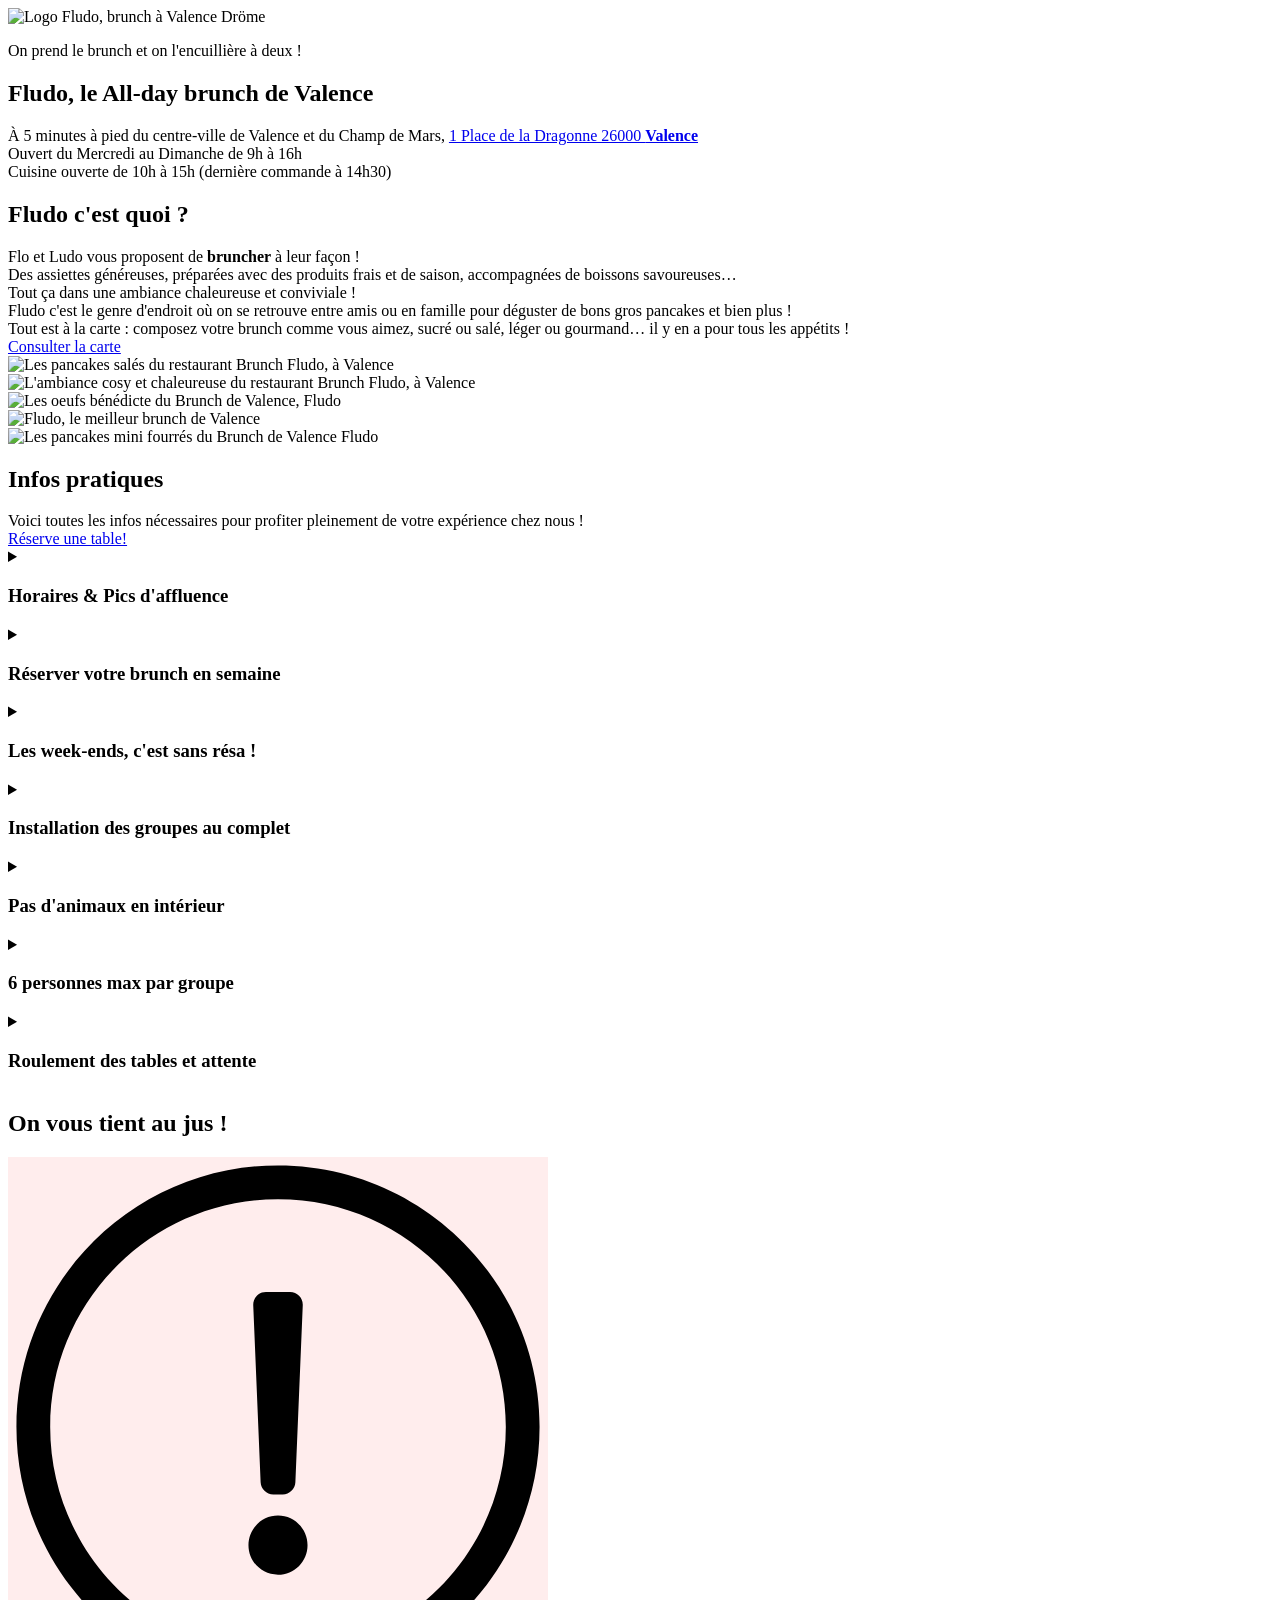
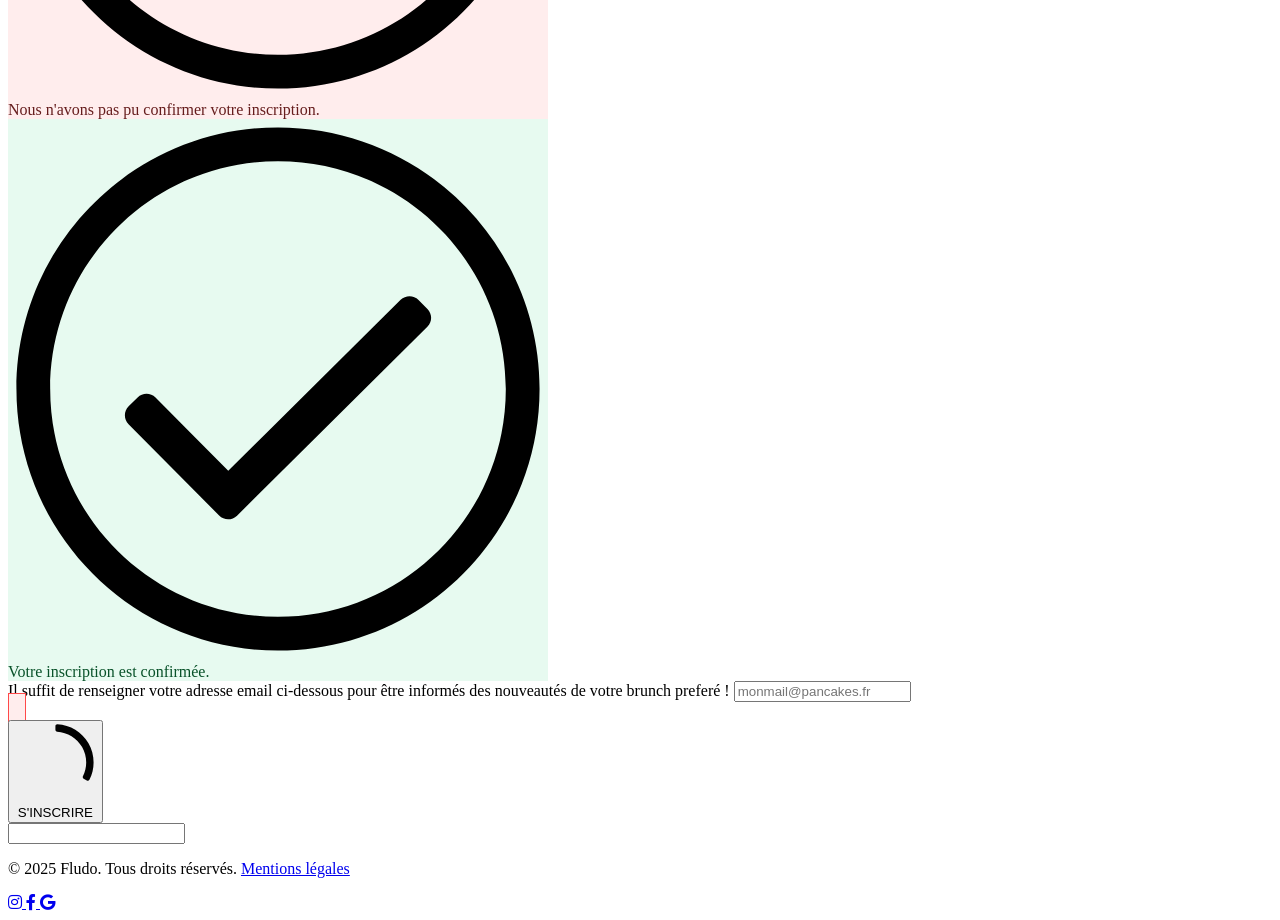
==== commit 3debfefe: "remove xmas stuff" ====
--- a/src/index.html
+++ b/src/index.html
@@ -12,7 +12,7 @@
     <link rel="preconnect" href="https://fonts.gstatic.com" crossorigin>
     <link rel="icon" type="image/png" href="media/favicon.png" />
     <link href="https://cdnjs.cloudflare.com/ajax/libs/font-awesome/5.15.4/css/all.min.css" rel="stylesheet">
-    <link rel="stylesheet" href="min.style.css">
+    <link rel="stylesheet" href="style.min.css">
     <link rel="stylesheet" href="https://sibforms.com/forms/end-form/build/sib-styles.css">
     <script type="application/ld+json">
         {
@@ -61,15 +61,15 @@
             <div class="opening_hours">Ouvert du Mercredi au Dimanche de 9h à 16h</div>
             <div class="kitchen_hours">Cuisine ouverte de 10h à 15h (dernière commande à 14h30)</div>
         </section>
-        <div class="divider2 xmas25"></div>
-        <section class="intro noel xmas25">
-            <h2>Du 28 Novembre au 28 Décembre </br>au Village de Noël de Valence</h1>
-            <div>A côté de la fontaine Monumentale, et à côté du Grand Café,</br>
-                <a class="address" href="https://maps.app.goo.gl/HufvJibSxLJKdPjW9">En haut du Boulevard Bancel à <strong>Valence</strong></a>
+        <!-- <div class="divider2"></div>
+        <section class="intro noel">
+            <h2 class="noel">Du 28 Novembre au 28 Décembre </br>au Village de Noël de Valence</h2>
+            <div class="noel">A côté de la fontaine Monumentale, et à côté du Grand Café,</br>
+                <a class="address noel" href="https://maps.app.goo.gl/HufvJibSxLJKdPjW9">En haut du Boulevard Bancel à <strong>Valence</strong></a>
             </div>
             <div class="opening_hours">Ouvert du Lundi au Dimanche pour vous proposer pancakes, smash burgers & boissons chaudes.</div>
-            <div class="kitchen_hours">Pour manger sur le village, ou à emporter. </br>Rendez-vous de 11h à 19-21h (hors horaires spéciaux, voir <a href="#xmas25">infos pratiques</a>)</div>
-        </section>
+            <div class="kitchen_hours">Pour manger sur le village, ou à emporter. </br>Rendez-vous de 11h à 19-21h (hors horaires spéciaux, voir <a class="noel" href="#xmas25">infos pratiques</a>)</div>
+        </section> -->
         <!-- <div class="divider"></div> -->
         <section class="block">
             <h2>Fludo c'est quoi ?</h2>
@@ -181,7 +181,7 @@
                         </p>
                     </div>
                 </details>
-                <details class="noel xmas25">
+                <!-- <details class="noel" id="xmas25">
                     <summary class="xmas" style="background-color: #334A39; color: white;"><h3>Village de Noël, les <strong>horaires</strong></h3></summary>
                     <div class="content" style="color: white;">
                         <p>Nous serons présents tous les jours du 28 Novembre au 28 Décembre au Village de Noël de Valence, à côté de la fontaine Monumentale et du Grand Café, en haut du Boulevard Bancel.</br>
@@ -194,7 +194,7 @@
                                 <li>Le Dimanche 28 Décembre : de 11h - 16h</li>
                             </ul>
                     </div>
-                </details>
+                </details> -->
            </div>
         </section>
         <div class="divider"></div>
@@ -271,7 +271,7 @@
         </div>
     </footer>
     <!-- JavaScript -->
-    <script defer src="min.script.js"></script>
+    <script defer src="script.min.js"></script>
     <script defer src="https://sibforms.com/forms/end-form/build/main.js"></script>
 </body>
 </html>
